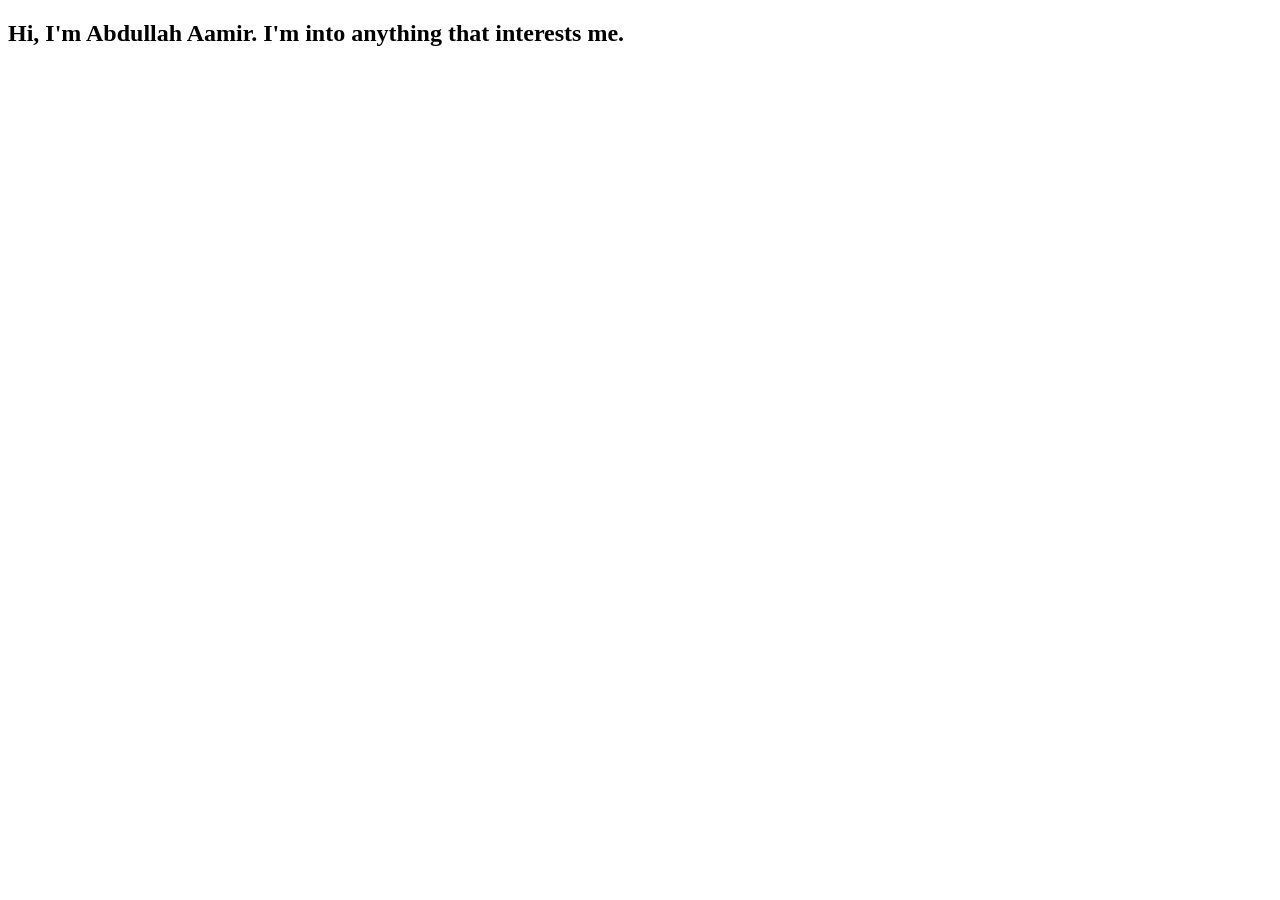
==== nextcustom.html @ ccc2486e "building a custom next page" ====
<!DOCTYPE html>
<html lang="en">
<head>
    <meta charset="UTF-8">
    <meta name="viewport" content="width=device-width, initial-scale=1.0">
    <title>the_platapus</title>
    <link rel="stylesheet" href="assets/css/next/next.css">
</head>
<body>
    <div class="main-caption">
        <h2>Hi, I'm Abdullah Aamir. I'm into anything that interests me.</h2>
    </div>
    <div class="sub-caption">
        <div class="quotes"></div>
    </div>
    <div class="about"></div>
</body>
</html>
---- assets/css/next/next.css ----
html {
    
}
body {

}
h1 {

}
h2 {

}
h3 {

}
main-caption {

}
sub-caption {

}
about {

}
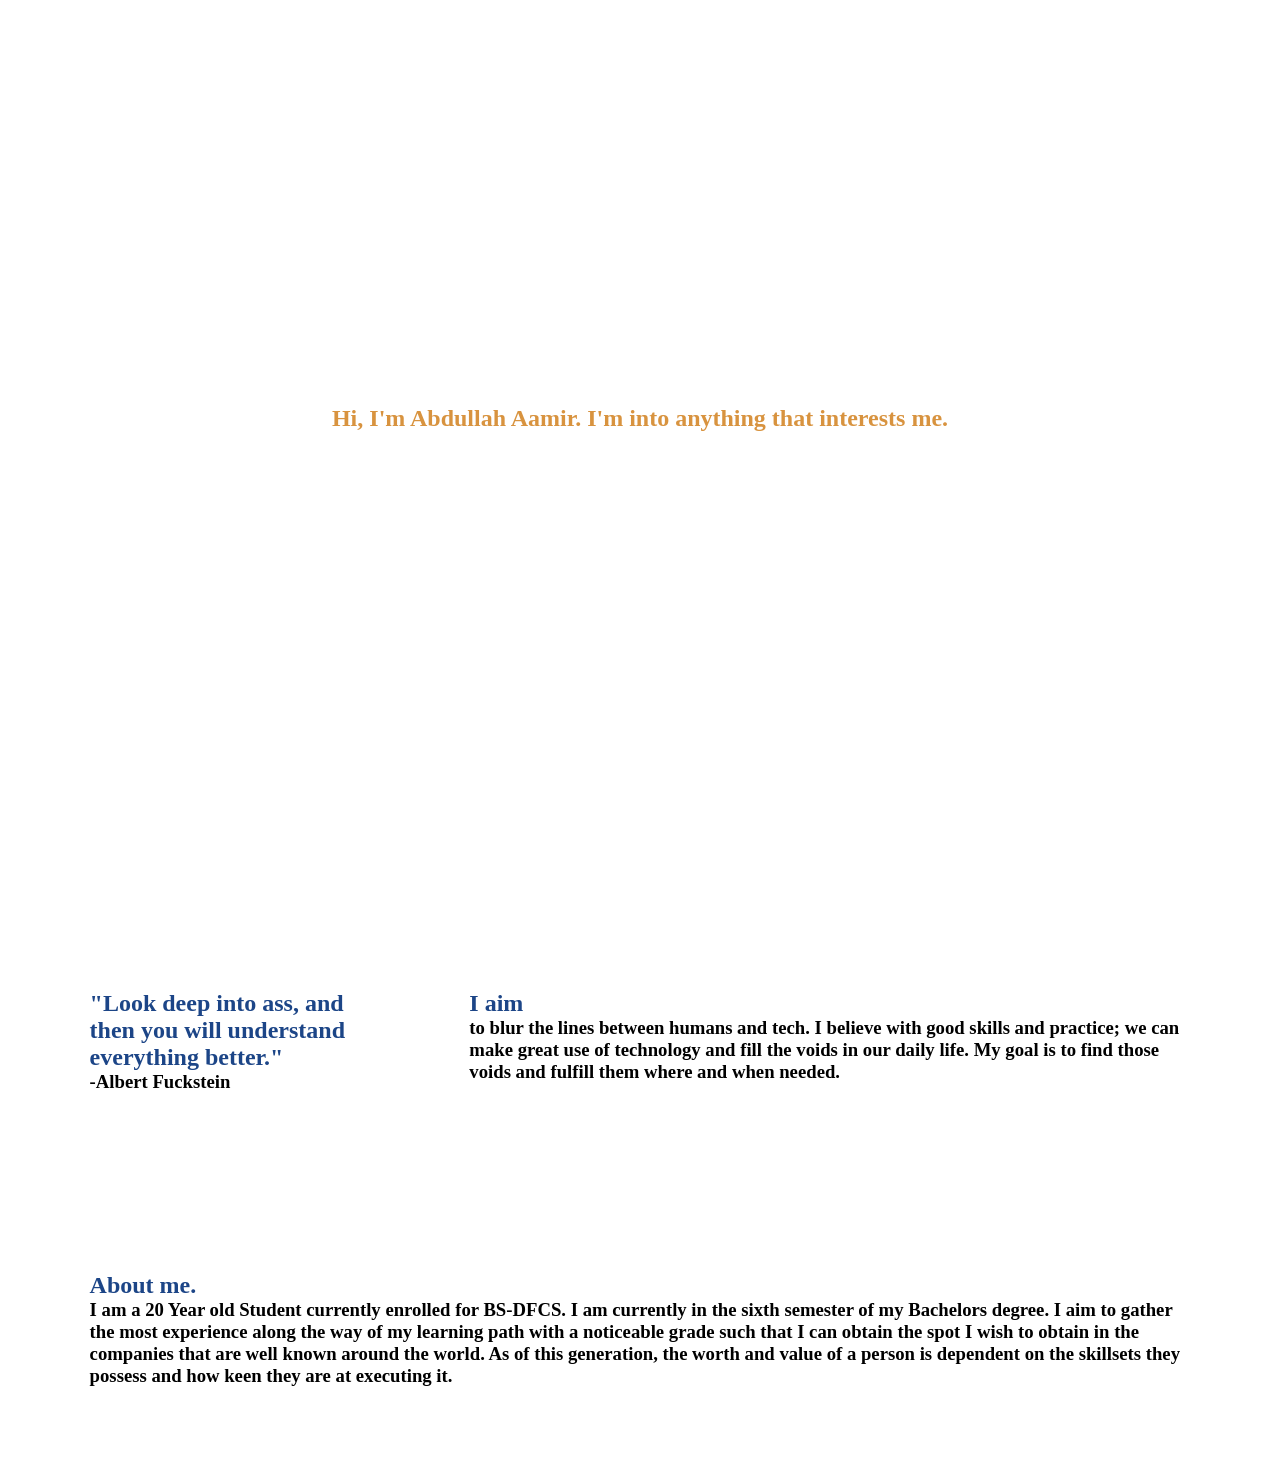
==== commit 02bfd740: "work in progress" ====
--- a/nextcustom.html
+++ b/nextcustom.html
@@ -1,18 +1,50 @@
 <!DOCTYPE html>
 <html lang="en">
-<head>
-    <meta charset="UTF-8">
-    <meta name="viewport" content="width=device-width, initial-scale=1.0">
+  <head>
+    <meta charset="UTF-8" />
+    <meta name="viewport" content="width=device-width, initial-scale=1.0" />
     <title>the_platapus</title>
-    <link rel="stylesheet" href="assets/css/next/next.css">
-</head>
-<body>
+    <link rel="stylesheet" href="assets/css/next/next.css" />
+  </head>
+
+  <body>
     <div class="main-caption">
-        <h2>Hi, I'm Abdullah Aamir. I'm into anything that interests me.</h2>
+      <h2 style="padding-top: 45vh; text-align: center; color: #d8933f;">
+        Hi, I'm Abdullah Aamir. I'm into anything that interests me.
+      </h2>
     </div>
+
     <div class="sub-caption">
-        <div class="quotes"></div>
+      <div class="quotes">
+        <h2>
+          "Look deep into ass, and then you will understand everything better."
+        </h2>
+        <h3>-Albert Fuckstein</h3>
+      </div>
+      <div class="aim">
+        <h2>I aim</h2>
+        <h3>
+          to blur the lines between humans and tech. I believe with good skills
+          and practice; we can make great use of technology and fill the voids
+          in our daily life. My goal is to find those voids and fulfill them
+          where and when needed.
+        </h3>
+      </div>
     </div>
-    <div class="about"></div>
-</body>
-</html>+
+    <div class="about">
+      <div class="paragraph">
+        <h2>About me.</h2>
+        <h3>
+          I am a 20 Year old Student currently enrolled for BS-DFCS. I am
+          currently in the sixth semester of my Bachelors degree. I aim to
+          gather the most experience along the way of my learning path with a
+          noticeable grade such that I can obtain the spot I wish to obtain in
+          the companies that are well known around the world. As of this
+          generation, the worth and value of a person is dependent on the
+          skillsets they possess and how keen they are at executing it.
+        </h3>
+      </div>
+    </div>
+  </body>
+</html>
--- a/assets/css/next/next.css
+++ b/assets/css/next/next.css
@@ -1,24 +1,47 @@
 html {
-    
+    overflow-wrap: break-word;
 }
 body {
-
+    margin: 0;
+    text-align: left;
+    width: 100%;
 }
 h1 {
 
 }
 h2 {
-
+    margin: 0;
+    vertical-align: middle;
+    color: #1c4587;
 }
 h3 {
+    margin: 0;
+}
+.main-caption {
+    background-image: url(../../images/plsloadgoddamnit.jpg);
+    background-size: cover;
+    background-position: center;
+    background-clip: border-box;
+    height: 100vh;
+    width: 100%;
+}
+.sub-caption {
+    display: flex;
+    gap: 10vh;
+    padding: 7%;
+    flex-direction: row;
+    background-color: white;
+}
+.about {
+    padding: 7%;
+    background-image: url(../../images/plsloadgoddamnit.jpg);
+    background-size: cover;
+    background-position: end;
+    background-clip: border-box;
+}
 
-}
-main-caption {
-
-}
-sub-caption {
-
-}
-about {
-
+@media (max-width: 480px) {
+    .sub-caption {
+        flex-direction: column;
+    }
 }
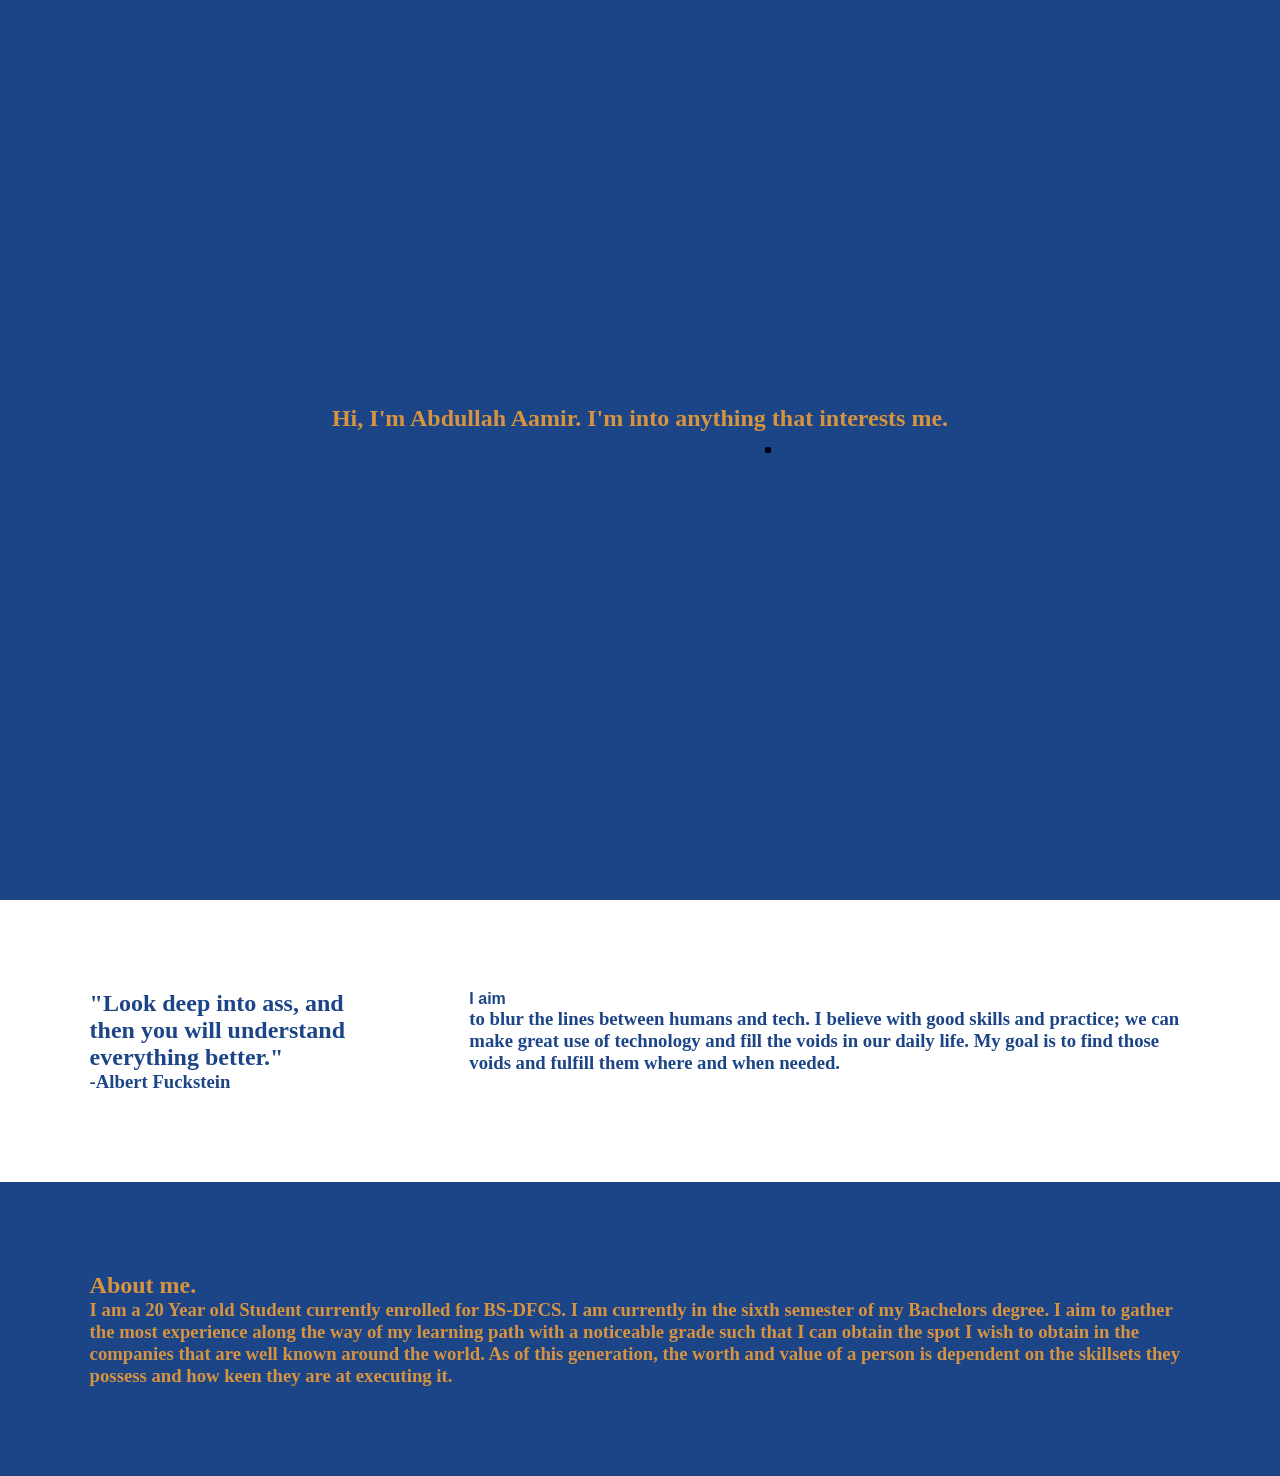
==== commit 35b752a4: "work in progress" ====
--- a/nextcustom.html
+++ b/nextcustom.html
@@ -5,13 +5,27 @@
     <meta name="viewport" content="width=device-width, initial-scale=1.0" />
     <title>the_platapus</title>
     <link rel="stylesheet" href="assets/css/next/next.css" />
+    <link rel="stylesheet" href="assets/css/fireflies.css" />
+    <link rel="preconnect" href="https://fonts.googleapis.com" />
+    <link rel="preconnect" href="https://fonts.gstatic.com" crossorigin />
+    <link
+      href="https://fonts.googleapis.com/css2?family=Lexend:wght@100..900&family=Montserrat:ital,wght@0,100..900;1,100..900&display=swap"
+      rel="stylesheet"
+    />
   </head>
 
   <body>
     <div class="main-caption">
-      <h2 style="padding-top: 45vh; text-align: center; color: #d8933f;">
+      <h2 style="padding-top: 45vh; text-align: center; color: #d8933f">
         Hi, I'm Abdullah Aamir. I'm into anything that interests me.
       </h2>
+      <div class="firefly"></div>
+      <div class="firefly"></div>
+      <div class="firefly"></div>
+      <div class="firefly"></div>
+      <div class="firefly"></div>
+      <div class="firefly"></div>
+      <div class="firefly"></div>
     </div>
 
     <div class="sub-caption">
@@ -22,7 +36,7 @@
         <h3>-Albert Fuckstein</h3>
       </div>
       <div class="aim">
-        <h2>I aim</h2>
+        <h2 style="font-family: sans-serif; font-size: 16px">I aim</h2>
         <h3>
           to blur the lines between humans and tech. I believe with good skills
           and practice; we can make great use of technology and fill the voids
@@ -34,8 +48,8 @@
 
     <div class="about">
       <div class="paragraph">
-        <h2>About me.</h2>
-        <h3>
+        <h2 style="color: #d8933f">About me.</h2>
+        <h3 style="color: #d8933f">
           I am a 20 Year old Student currently enrolled for BS-DFCS. I am
           currently in the sixth semester of my Bachelors degree. I aim to
           gather the most experience along the way of my learning path with a
--- a/assets/css/next/next.css
+++ b/assets/css/next/next.css
@@ -5,6 +5,7 @@
     margin: 0;
     text-align: left;
     width: 100%;
+    background-color: #1c4587;
 }
 h1 {
 
@@ -16,12 +17,15 @@
 }
 h3 {
     margin: 0;
+    color: #1c4587;
 }
 .main-caption {
     background-image: url(../../images/plsloadgoddamnit.jpg);
     background-size: cover;
     background-position: center;
     background-clip: border-box;
+    background-repeat: no-repeat;
+    background-attachment: center;
     height: 100vh;
     width: 100%;
 }
--- a/assets/css/fireflies.css
+++ b/assets/css/fireflies.css
@@ -0,0 +1,1320 @@
+html, body {
+    height: 100%;
+  }
+  .firefly {
+    position: fixed;
+    left: 50%;
+    top: 50%;
+    width: 0.4vw;
+    height: 0.4vw;
+    margin: -0.2vw 0 0 9.8vw;
+    animation: ease 200s alternate infinite;
+    pointer-events: none;
+  }
+  .firefly::before, .firefly::after {
+    content: "";
+    position: absolute;
+    width: 100%;
+    height: 100%;
+    border-radius: 50%;
+    transform-origin: -10vw;
+  }
+  .firefly::before {
+    background: black;
+    opacity: 0.4;
+    animation: drift ease alternate infinite;
+  }
+  .firefly::after {
+    background: white;
+    opacity: 0;
+    box-shadow: 0 0 0vw 0vw #ec933f;
+    animation: drift ease alternate infinite, flash ease infinite;
+  }
+  
+  .firefly:nth-child(1) {
+    animation-name: move1;
+  }
+  .firefly:nth-child(1)::before {
+    animation-duration: 13s;
+  }
+  .firefly:nth-child(1)::after {
+    animation-duration: 13s, 7923ms;
+    animation-delay: 0ms, 2006ms;
+  }
+  
+  @keyframes move1 {
+    0% {
+      transform: translateX(29vw) translateY(23vh) scale(0.88);
+    }
+    4.7619047619% {
+      transform: translateX(-25vw) translateY(-21vh) scale(0.86);
+    }
+    9.5238095238% {
+      transform: translateX(-27vw) translateY(-12vh) scale(0.94);
+    }
+    14.2857142857% {
+      transform: translateX(21vw) translateY(13vh) scale(0.51);
+    }
+    19.0476190476% {
+      transform: translateX(41vw) translateY(-36vh) scale(0.3);
+    }
+    23.8095238095% {
+      transform: translateX(0vw) translateY(26vh) scale(0.92);
+    }
+    28.5714285714% {
+      transform: translateX(44vw) translateY(-33vh) scale(0.53);
+    }
+    33.3333333333% {
+      transform: translateX(-23vw) translateY(39vh) scale(0.56);
+    }
+    38.0952380952% {
+      transform: translateX(-18vw) translateY(-7vh) scale(0.4);
+    }
+    42.8571428571% {
+      transform: translateX(-22vw) translateY(-3vh) scale(0.76);
+    }
+    47.619047619% {
+      transform: translateX(21vw) translateY(-38vh) scale(0.27);
+    }
+    52.380952381% {
+      transform: translateX(42vw) translateY(-22vh) scale(0.9);
+    }
+    57.1428571429% {
+      transform: translateX(31vw) translateY(-18vh) scale(0.33);
+    }
+    61.9047619048% {
+      transform: translateX(38vw) translateY(22vh) scale(0.61);
+    }
+    66.6666666667% {
+      transform: translateX(11vw) translateY(-17vh) scale(0.76);
+    }
+    71.4285714286% {
+      transform: translateX(-40vw) translateY(-9vh) scale(0.42);
+    }
+    76.1904761905% {
+      transform: translateX(-21vw) translateY(38vh) scale(0.49);
+    }
+    80.9523809524% {
+      transform: translateX(1vw) translateY(4vh) scale(0.53);
+    }
+    85.7142857143% {
+      transform: translateX(-20vw) translateY(13vh) scale(0.4);
+    }
+    90.4761904762% {
+      transform: translateX(-5vw) translateY(21vh) scale(0.45);
+    }
+    95.2380952381% {
+      transform: translateX(-30vw) translateY(-18vh) scale(0.99);
+    }
+    100% {
+      transform: translateX(-15vw) translateY(-11vh) scale(0.81);
+    }
+  }
+  .firefly:nth-child(2) {
+    animation-name: move2;
+  }
+  .firefly:nth-child(2)::before {
+    animation-duration: 11s;
+  }
+  .firefly:nth-child(2)::after {
+    animation-duration: 11s, 8684ms;
+    animation-delay: 0ms, 5152ms;
+  }
+  
+  @keyframes move2 {
+    0% {
+      transform: translateX(-9vw) translateY(43vh) scale(0.55);
+    }
+    4% {
+      transform: translateX(30vw) translateY(24vh) scale(0.61);
+    }
+    8% {
+      transform: translateX(-13vw) translateY(5vh) scale(0.39);
+    }
+    12% {
+      transform: translateX(24vw) translateY(27vh) scale(0.46);
+    }
+    16% {
+      transform: translateX(-25vw) translateY(28vh) scale(0.27);
+    }
+    20% {
+      transform: translateX(6vw) translateY(-17vh) scale(0.32);
+    }
+    24% {
+      transform: translateX(-38vw) translateY(46vh) scale(0.93);
+    }
+    28% {
+      transform: translateX(34vw) translateY(39vh) scale(0.95);
+    }
+    32% {
+      transform: translateX(-5vw) translateY(19vh) scale(0.87);
+    }
+    36% {
+      transform: translateX(35vw) translateY(25vh) scale(0.73);
+    }
+    40% {
+      transform: translateX(-32vw) translateY(49vh) scale(0.65);
+    }
+    44% {
+      transform: translateX(15vw) translateY(-45vh) scale(0.57);
+    }
+    48% {
+      transform: translateX(-37vw) translateY(11vh) scale(0.36);
+    }
+    52% {
+      transform: translateX(-46vw) translateY(-1vh) scale(0.55);
+    }
+    56% {
+      transform: translateX(-33vw) translateY(-5vh) scale(0.73);
+    }
+    60% {
+      transform: translateX(5vw) translateY(5vh) scale(0.3);
+    }
+    64% {
+      transform: translateX(-44vw) translateY(37vh) scale(0.85);
+    }
+    68% {
+      transform: translateX(-13vw) translateY(-35vh) scale(0.28);
+    }
+    72% {
+      transform: translateX(32vw) translateY(-5vh) scale(0.73);
+    }
+    76% {
+      transform: translateX(-25vw) translateY(3vh) scale(0.55);
+    }
+    80% {
+      transform: translateX(18vw) translateY(-39vh) scale(0.79);
+    }
+    84% {
+      transform: translateX(4vw) translateY(0vh) scale(0.3);
+    }
+    88% {
+      transform: translateX(-44vw) translateY(-49vh) scale(0.79);
+    }
+    92% {
+      transform: translateX(-4vw) translateY(-18vh) scale(0.63);
+    }
+    96% {
+      transform: translateX(24vw) translateY(-40vh) scale(0.59);
+    }
+    100% {
+      transform: translateX(-45vw) translateY(-10vh) scale(0.35);
+    }
+  }
+  .firefly:nth-child(3) {
+    animation-name: move3;
+  }
+  .firefly:nth-child(3)::before {
+    animation-duration: 18s;
+  }
+  .firefly:nth-child(3)::after {
+    animation-duration: 18s, 8838ms;
+    animation-delay: 0ms, 7201ms;
+  }
+  
+  @keyframes move3 {
+    0% {
+      transform: translateX(49vw) translateY(-8vh) scale(0.46);
+    }
+    4.5454545455% {
+      transform: translateX(-2vw) translateY(-23vh) scale(0.85);
+    }
+    9.0909090909% {
+      transform: translateX(-40vw) translateY(-40vh) scale(0.88);
+    }
+    13.6363636364% {
+      transform: translateX(-25vw) translateY(-11vh) scale(0.35);
+    }
+    18.1818181818% {
+      transform: translateX(-8vw) translateY(-21vh) scale(0.29);
+    }
+    22.7272727273% {
+      transform: translateX(-45vw) translateY(-43vh) scale(0.85);
+    }
+    27.2727272727% {
+      transform: translateX(-32vw) translateY(-6vh) scale(0.32);
+    }
+    31.8181818182% {
+      transform: translateX(27vw) translateY(-33vh) scale(0.78);
+    }
+    36.3636363636% {
+      transform: translateX(45vw) translateY(21vh) scale(0.37);
+    }
+    40.9090909091% {
+      transform: translateX(-26vw) translateY(34vh) scale(0.72);
+    }
+    45.4545454545% {
+      transform: translateX(50vw) translateY(6vh) scale(0.88);
+    }
+    50% {
+      transform: translateX(-46vw) translateY(-33vh) scale(0.8);
+    }
+    54.5454545455% {
+      transform: translateX(21vw) translateY(4vh) scale(0.83);
+    }
+    59.0909090909% {
+      transform: translateX(13vw) translateY(23vh) scale(0.43);
+    }
+    63.6363636364% {
+      transform: translateX(44vw) translateY(-44vh) scale(0.78);
+    }
+    68.1818181818% {
+      transform: translateX(22vw) translateY(-29vh) scale(0.44);
+    }
+    72.7272727273% {
+      transform: translateX(25vw) translateY(6vh) scale(0.51);
+    }
+    77.2727272727% {
+      transform: translateX(7vw) translateY(43vh) scale(0.86);
+    }
+    81.8181818182% {
+      transform: translateX(-35vw) translateY(-35vh) scale(0.69);
+    }
+    86.3636363636% {
+      transform: translateX(5vw) translateY(27vh) scale(0.69);
+    }
+    90.9090909091% {
+      transform: translateX(12vw) translateY(31vh) scale(0.98);
+    }
+    95.4545454545% {
+      transform: translateX(-25vw) translateY(-32vh) scale(0.27);
+    }
+    100% {
+      transform: translateX(35vw) translateY(26vh) scale(0.94);
+    }
+  }
+  .firefly:nth-child(4) {
+    animation-name: move4;
+  }
+  .firefly:nth-child(4)::before {
+    animation-duration: 14s;
+  }
+  .firefly:nth-child(4)::after {
+    animation-duration: 14s, 10654ms;
+    animation-delay: 0ms, 8451ms;
+  }
+  
+  @keyframes move4 {
+    0% {
+      transform: translateX(-14vw) translateY(-32vh) scale(0.64);
+    }
+    4% {
+      transform: translateX(8vw) translateY(-6vh) scale(0.82);
+    }
+    8% {
+      transform: translateX(2vw) translateY(-5vh) scale(0.81);
+    }
+    12% {
+      transform: translateX(-36vw) translateY(15vh) scale(0.68);
+    }
+    16% {
+      transform: translateX(-37vw) translateY(-18vh) scale(0.55);
+    }
+    20% {
+      transform: translateX(7vw) translateY(-46vh) scale(0.64);
+    }
+    24% {
+      transform: translateX(13vw) translateY(-35vh) scale(0.98);
+    }
+    28% {
+      transform: translateX(-39vw) translateY(37vh) scale(0.46);
+    }
+    32% {
+      transform: translateX(-14vw) translateY(44vh) scale(0.36);
+    }
+    36% {
+      transform: translateX(5vw) translateY(0vh) scale(0.5);
+    }
+    40% {
+      transform: translateX(-1vw) translateY(-32vh) scale(0.7);
+    }
+    44% {
+      transform: translateX(18vw) translateY(-49vh) scale(0.75);
+    }
+    48% {
+      transform: translateX(4vw) translateY(-6vh) scale(0.56);
+    }
+    52% {
+      transform: translateX(-11vw) translateY(23vh) scale(0.55);
+    }
+    56% {
+      transform: translateX(-18vw) translateY(-41vh) scale(0.39);
+    }
+    60% {
+      transform: translateX(27vw) translateY(19vh) scale(0.59);
+    }
+    64% {
+      transform: translateX(-42vw) translateY(34vh) scale(0.6);
+    }
+    68% {
+      transform: translateX(31vw) translateY(-32vh) scale(0.59);
+    }
+    72% {
+      transform: translateX(29vw) translateY(-36vh) scale(0.91);
+    }
+    76% {
+      transform: translateX(2vw) translateY(21vh) scale(0.81);
+    }
+    80% {
+      transform: translateX(7vw) translateY(-1vh) scale(1);
+    }
+    84% {
+      transform: translateX(-44vw) translateY(43vh) scale(0.77);
+    }
+    88% {
+      transform: translateX(18vw) translateY(-2vh) scale(0.63);
+    }
+    92% {
+      transform: translateX(-26vw) translateY(30vh) scale(0.7);
+    }
+    96% {
+      transform: translateX(-22vw) translateY(-48vh) scale(0.95);
+    }
+    100% {
+      transform: translateX(-9vw) translateY(25vh) scale(0.34);
+    }
+  }
+  .firefly:nth-child(5) {
+    animation-name: move5;
+  }
+  .firefly:nth-child(5)::before {
+    animation-duration: 15s;
+  }
+  .firefly:nth-child(5)::after {
+    animation-duration: 15s, 9778ms;
+    animation-delay: 0ms, 4779ms;
+  }
+  
+  @keyframes move5 {
+    0% {
+      transform: translateX(44vw) translateY(35vh) scale(0.65);
+    }
+    4.1666666667% {
+      transform: translateX(26vw) translateY(29vh) scale(0.75);
+    }
+    8.3333333333% {
+      transform: translateX(-41vw) translateY(-47vh) scale(0.41);
+    }
+    12.5% {
+      transform: translateX(-28vw) translateY(-20vh) scale(0.45);
+    }
+    16.6666666667% {
+      transform: translateX(-33vw) translateY(-45vh) scale(0.37);
+    }
+    20.8333333333% {
+      transform: translateX(16vw) translateY(-17vh) scale(0.53);
+    }
+    25% {
+      transform: translateX(20vw) translateY(-16vh) scale(0.5);
+    }
+    29.1666666667% {
+      transform: translateX(-8vw) translateY(-46vh) scale(0.57);
+    }
+    33.3333333333% {
+      transform: translateX(17vw) translateY(36vh) scale(0.51);
+    }
+    37.5% {
+      transform: translateX(27vw) translateY(-33vh) scale(0.81);
+    }
+    41.6666666667% {
+      transform: translateX(-18vw) translateY(46vh) scale(0.54);
+    }
+    45.8333333333% {
+      transform: translateX(-3vw) translateY(38vh) scale(0.67);
+    }
+    50% {
+      transform: translateX(-38vw) translateY(41vh) scale(0.84);
+    }
+    54.1666666667% {
+      transform: translateX(33vw) translateY(23vh) scale(0.81);
+    }
+    58.3333333333% {
+      transform: translateX(-35vw) translateY(-34vh) scale(0.8);
+    }
+    62.5% {
+      transform: translateX(45vw) translateY(34vh) scale(0.79);
+    }
+    66.6666666667% {
+      transform: translateX(47vw) translateY(-48vh) scale(0.37);
+    }
+    70.8333333333% {
+      transform: translateX(-9vw) translateY(-30vh) scale(0.4);
+    }
+    75% {
+      transform: translateX(-11vw) translateY(-48vh) scale(0.35);
+    }
+    79.1666666667% {
+      transform: translateX(-33vw) translateY(49vh) scale(0.96);
+    }
+    83.3333333333% {
+      transform: translateX(-12vw) translateY(36vh) scale(0.44);
+    }
+    87.5% {
+      transform: translateX(-21vw) translateY(39vh) scale(0.62);
+    }
+    91.6666666667% {
+      transform: translateX(-35vw) translateY(-27vh) scale(0.48);
+    }
+    95.8333333333% {
+      transform: translateX(-17vw) translateY(10vh) scale(0.89);
+    }
+    100% {
+      transform: translateX(-22vw) translateY(11vh) scale(0.69);
+    }
+  }
+  .firefly:nth-child(6) {
+    animation-name: move6;
+  }
+  .firefly:nth-child(6)::before {
+    animation-duration: 9s;
+  }
+  .firefly:nth-child(6)::after {
+    animation-duration: 9s, 6078ms;
+    animation-delay: 0ms, 509ms;
+  }
+  
+  @keyframes move6 {
+    0% {
+      transform: translateX(-5vw) translateY(-42vh) scale(0.52);
+    }
+    3.8461538462% {
+      transform: translateX(-23vw) translateY(22vh) scale(0.69);
+    }
+    7.6923076923% {
+      transform: translateX(7vw) translateY(-34vh) scale(0.62);
+    }
+    11.5384615385% {
+      transform: translateX(13vw) translateY(45vh) scale(0.86);
+    }
+    15.3846153846% {
+      transform: translateX(2vw) translateY(-43vh) scale(0.66);
+    }
+    19.2307692308% {
+      transform: translateX(20vw) translateY(-31vh) scale(0.61);
+    }
+    23.0769230769% {
+      transform: translateX(6vw) translateY(43vh) scale(1);
+    }
+    26.9230769231% {
+      transform: translateX(18vw) translateY(-41vh) scale(0.6);
+    }
+    30.7692307692% {
+      transform: translateX(-13vw) translateY(33vh) scale(0.47);
+    }
+    34.6153846154% {
+      transform: translateX(40vw) translateY(31vh) scale(0.47);
+    }
+    38.4615384615% {
+      transform: translateX(-15vw) translateY(-23vh) scale(0.86);
+    }
+    42.3076923077% {
+      transform: translateX(-19vw) translateY(-13vh) scale(0.96);
+    }
+    46.1538461538% {
+      transform: translateX(-1vw) translateY(-12vh) scale(0.46);
+    }
+    50% {
+      transform: translateX(28vw) translateY(-12vh) scale(0.73);
+    }
+    53.8461538462% {
+      transform: translateX(-24vw) translateY(35vh) scale(0.68);
+    }
+    57.6923076923% {
+      transform: translateX(0vw) translateY(-9vh) scale(0.54);
+    }
+    61.5384615385% {
+      transform: translateX(-35vw) translateY(7vh) scale(0.65);
+    }
+    65.3846153846% {
+      transform: translateX(-27vw) translateY(-17vh) scale(0.33);
+    }
+    69.2307692308% {
+      transform: translateX(31vw) translateY(39vh) scale(0.52);
+    }
+    73.0769230769% {
+      transform: translateX(-47vw) translateY(4vh) scale(0.82);
+    }
+    76.9230769231% {
+      transform: translateX(-13vw) translateY(49vh) scale(0.61);
+    }
+    80.7692307692% {
+      transform: translateX(-31vw) translateY(-44vh) scale(0.32);
+    }
+    84.6153846154% {
+      transform: translateX(20vw) translateY(-39vh) scale(0.58);
+    }
+    88.4615384615% {
+      transform: translateX(-12vw) translateY(-9vh) scale(0.57);
+    }
+    92.3076923077% {
+      transform: translateX(-31vw) translateY(0vh) scale(0.94);
+    }
+    96.1538461538% {
+      transform: translateX(9vw) translateY(36vh) scale(0.92);
+    }
+    100% {
+      transform: translateX(-32vw) translateY(43vh) scale(0.89);
+    }
+  }
+  .firefly:nth-child(7) {
+    animation-name: move7;
+  }
+  .firefly:nth-child(7)::before {
+    animation-duration: 16s;
+  }
+  .firefly:nth-child(7)::after {
+    animation-duration: 16s, 8310ms;
+    animation-delay: 0ms, 8325ms;
+  }
+  
+  @keyframes move7 {
+    0% {
+      transform: translateX(27vw) translateY(-17vh) scale(0.69);
+    }
+    4.5454545455% {
+      transform: translateX(37vw) translateY(47vh) scale(0.39);
+    }
+    9.0909090909% {
+      transform: translateX(30vw) translateY(39vh) scale(0.88);
+    }
+    13.6363636364% {
+      transform: translateX(-45vw) translateY(17vh) scale(0.78);
+    }
+    18.1818181818% {
+      transform: translateX(-1vw) translateY(-45vh) scale(0.54);
+    }
+    22.7272727273% {
+      transform: translateX(1vw) translateY(-33vh) scale(0.44);
+    }
+    27.2727272727% {
+      transform: translateX(-39vw) translateY(19vh) scale(0.26);
+    }
+    31.8181818182% {
+      transform: translateX(-10vw) translateY(25vh) scale(0.75);
+    }
+    36.3636363636% {
+      transform: translateX(-13vw) translateY(-4vh) scale(0.92);
+    }
+    40.9090909091% {
+      transform: translateX(-39vw) translateY(-31vh) scale(0.98);
+    }
+    45.4545454545% {
+      transform: translateX(-10vw) translateY(-17vh) scale(0.33);
+    }
+    50% {
+      transform: translateX(-41vw) translateY(4vh) scale(0.58);
+    }
+    54.5454545455% {
+      transform: translateX(15vw) translateY(-36vh) scale(0.65);
+    }
+    59.0909090909% {
+      transform: translateX(-14vw) translateY(2vh) scale(0.73);
+    }
+    63.6363636364% {
+      transform: translateX(35vw) translateY(-49vh) scale(0.9);
+    }
+    68.1818181818% {
+      transform: translateX(-4vw) translateY(-40vh) scale(1);
+    }
+    72.7272727273% {
+      transform: translateX(18vw) translateY(-11vh) scale(0.84);
+    }
+    77.2727272727% {
+      transform: translateX(16vw) translateY(32vh) scale(0.69);
+    }
+    81.8181818182% {
+      transform: translateX(-16vw) translateY(-41vh) scale(0.54);
+    }
+    86.3636363636% {
+      transform: translateX(-29vw) translateY(-23vh) scale(0.34);
+    }
+    90.9090909091% {
+      transform: translateX(-18vw) translateY(37vh) scale(0.86);
+    }
+    95.4545454545% {
+      transform: translateX(-35vw) translateY(21vh) scale(0.43);
+    }
+    100% {
+      transform: translateX(43vw) translateY(-37vh) scale(0.4);
+    }
+  }
+  .firefly:nth-child(8) {
+    animation-name: move8;
+  }
+  .firefly:nth-child(8)::before {
+    animation-duration: 11s;
+  }
+  .firefly:nth-child(8)::after {
+    animation-duration: 11s, 10590ms;
+    animation-delay: 0ms, 5643ms;
+  }
+  
+  @keyframes move8 {
+    0% {
+      transform: translateX(-16vw) translateY(-47vh) scale(0.83);
+    }
+    5.5555555556% {
+      transform: translateX(-32vw) translateY(-49vh) scale(0.26);
+    }
+    11.1111111111% {
+      transform: translateX(17vw) translateY(49vh) scale(0.59);
+    }
+    16.6666666667% {
+      transform: translateX(32vw) translateY(30vh) scale(0.74);
+    }
+    22.2222222222% {
+      transform: translateX(28vw) translateY(25vh) scale(0.93);
+    }
+    27.7777777778% {
+      transform: translateX(-28vw) translateY(-2vh) scale(0.57);
+    }
+    33.3333333333% {
+      transform: translateX(11vw) translateY(-47vh) scale(0.92);
+    }
+    38.8888888889% {
+      transform: translateX(32vw) translateY(15vh) scale(0.75);
+    }
+    44.4444444444% {
+      transform: translateX(33vw) translateY(22vh) scale(0.75);
+    }
+    50% {
+      transform: translateX(41vw) translateY(30vh) scale(0.72);
+    }
+    55.5555555556% {
+      transform: translateX(-44vw) translateY(-2vh) scale(0.55);
+    }
+    61.1111111111% {
+      transform: translateX(41vw) translateY(-43vh) scale(0.77);
+    }
+    66.6666666667% {
+      transform: translateX(17vw) translateY(-23vh) scale(0.65);
+    }
+    72.2222222222% {
+      transform: translateX(22vw) translateY(46vh) scale(0.9);
+    }
+    77.7777777778% {
+      transform: translateX(22vw) translateY(-44vh) scale(0.75);
+    }
+    83.3333333333% {
+      transform: translateX(-19vw) translateY(16vh) scale(0.71);
+    }
+    88.8888888889% {
+      transform: translateX(29vw) translateY(23vh) scale(0.66);
+    }
+    94.4444444444% {
+      transform: translateX(-38vw) translateY(32vh) scale(0.41);
+    }
+    100% {
+      transform: translateX(3vw) translateY(-34vh) scale(0.85);
+    }
+  }
+  .firefly:nth-child(9) {
+    animation-name: move9;
+  }
+  .firefly:nth-child(9)::before {
+    animation-duration: 11s;
+  }
+  .firefly:nth-child(9)::after {
+    animation-duration: 11s, 8403ms;
+    animation-delay: 0ms, 5018ms;
+  }
+  
+  @keyframes move9 {
+    0% {
+      transform: translateX(17vw) translateY(28vh) scale(0.88);
+    }
+    4% {
+      transform: translateX(31vw) translateY(-11vh) scale(0.81);
+    }
+    8% {
+      transform: translateX(35vw) translateY(17vh) scale(0.99);
+    }
+    12% {
+      transform: translateX(24vw) translateY(-8vh) scale(0.78);
+    }
+    16% {
+      transform: translateX(-2vw) translateY(32vh) scale(0.7);
+    }
+    20% {
+      transform: translateX(-26vw) translateY(-22vh) scale(0.73);
+    }
+    24% {
+      transform: translateX(43vw) translateY(5vh) scale(0.27);
+    }
+    28% {
+      transform: translateX(5vw) translateY(30vh) scale(0.56);
+    }
+    32% {
+      transform: translateX(-38vw) translateY(9vh) scale(0.77);
+    }
+    36% {
+      transform: translateX(14vw) translateY(-42vh) scale(0.34);
+    }
+    40% {
+      transform: translateX(-2vw) translateY(40vh) scale(0.85);
+    }
+    44% {
+      transform: translateX(45vw) translateY(30vh) scale(0.44);
+    }
+    48% {
+      transform: translateX(-11vw) translateY(9vh) scale(0.88);
+    }
+    52% {
+      transform: translateX(41vw) translateY(49vh) scale(1);
+    }
+    56% {
+      transform: translateX(-40vw) translateY(3vh) scale(0.27);
+    }
+    60% {
+      transform: translateX(7vw) translateY(-41vh) scale(0.86);
+    }
+    64% {
+      transform: translateX(35vw) translateY(11vh) scale(0.59);
+    }
+    68% {
+      transform: translateX(33vw) translateY(9vh) scale(0.29);
+    }
+    72% {
+      transform: translateX(-15vw) translateY(0vh) scale(0.45);
+    }
+    76% {
+      transform: translateX(-41vw) translateY(8vh) scale(0.62);
+    }
+    80% {
+      transform: translateX(8vw) translateY(41vh) scale(0.39);
+    }
+    84% {
+      transform: translateX(-49vw) translateY(-36vh) scale(0.58);
+    }
+    88% {
+      transform: translateX(-1vw) translateY(-12vh) scale(0.61);
+    }
+    92% {
+      transform: translateX(26vw) translateY(3vh) scale(0.51);
+    }
+    96% {
+      transform: translateX(-26vw) translateY(27vh) scale(0.43);
+    }
+    100% {
+      transform: translateX(-11vw) translateY(27vh) scale(0.85);
+    }
+  }
+  .firefly:nth-child(10) {
+    animation-name: move10;
+  }
+  .firefly:nth-child(10)::before {
+    animation-duration: 18s;
+  }
+  .firefly:nth-child(10)::after {
+    animation-duration: 18s, 8515ms;
+    animation-delay: 0ms, 2058ms;
+  }
+  
+  @keyframes move10 {
+    0% {
+      transform: translateX(24vw) translateY(-44vh) scale(0.95);
+    }
+    5.5555555556% {
+      transform: translateX(21vw) translateY(47vh) scale(0.6);
+    }
+    11.1111111111% {
+      transform: translateX(3vw) translateY(26vh) scale(0.96);
+    }
+    16.6666666667% {
+      transform: translateX(37vw) translateY(23vh) scale(0.61);
+    }
+    22.2222222222% {
+      transform: translateX(-8vw) translateY(-13vh) scale(0.64);
+    }
+    27.7777777778% {
+      transform: translateX(50vw) translateY(-5vh) scale(1);
+    }
+    33.3333333333% {
+      transform: translateX(10vw) translateY(18vh) scale(0.28);
+    }
+    38.8888888889% {
+      transform: translateX(5vw) translateY(-33vh) scale(0.59);
+    }
+    44.4444444444% {
+      transform: translateX(-19vw) translateY(18vh) scale(0.48);
+    }
+    50% {
+      transform: translateX(11vw) translateY(-46vh) scale(0.72);
+    }
+    55.5555555556% {
+      transform: translateX(36vw) translateY(47vh) scale(0.96);
+    }
+    61.1111111111% {
+      transform: translateX(-43vw) translateY(-45vh) scale(0.71);
+    }
+    66.6666666667% {
+      transform: translateX(17vw) translateY(16vh) scale(0.74);
+    }
+    72.2222222222% {
+      transform: translateX(50vw) translateY(31vh) scale(0.84);
+    }
+    77.7777777778% {
+      transform: translateX(-44vw) translateY(23vh) scale(0.86);
+    }
+    83.3333333333% {
+      transform: translateX(-36vw) translateY(-18vh) scale(0.44);
+    }
+    88.8888888889% {
+      transform: translateX(-23vw) translateY(41vh) scale(0.28);
+    }
+    94.4444444444% {
+      transform: translateX(10vw) translateY(31vh) scale(0.86);
+    }
+    100% {
+      transform: translateX(1vw) translateY(-45vh) scale(0.76);
+    }
+  }
+  .firefly:nth-child(11) {
+    animation-name: move11;
+  }
+  .firefly:nth-child(11)::before {
+    animation-duration: 11s;
+  }
+  .firefly:nth-child(11)::after {
+    animation-duration: 11s, 5670ms;
+    animation-delay: 0ms, 2157ms;
+  }
+  
+  @keyframes move11 {
+    0% {
+      transform: translateX(38vw) translateY(13vh) scale(0.81);
+    }
+    4.1666666667% {
+      transform: translateX(-39vw) translateY(-45vh) scale(0.77);
+    }
+    8.3333333333% {
+      transform: translateX(-8vw) translateY(36vh) scale(0.37);
+    }
+    12.5% {
+      transform: translateX(-39vw) translateY(-37vh) scale(0.9);
+    }
+    16.6666666667% {
+      transform: translateX(23vw) translateY(42vh) scale(0.69);
+    }
+    20.8333333333% {
+      transform: translateX(49vw) translateY(36vh) scale(0.42);
+    }
+    25% {
+      transform: translateX(47vw) translateY(-35vh) scale(0.94);
+    }
+    29.1666666667% {
+      transform: translateX(-1vw) translateY(13vh) scale(0.43);
+    }
+    33.3333333333% {
+      transform: translateX(44vw) translateY(28vh) scale(0.45);
+    }
+    37.5% {
+      transform: translateX(4vw) translateY(-40vh) scale(0.67);
+    }
+    41.6666666667% {
+      transform: translateX(-12vw) translateY(33vh) scale(0.33);
+    }
+    45.8333333333% {
+      transform: translateX(21vw) translateY(-47vh) scale(0.62);
+    }
+    50% {
+      transform: translateX(25vw) translateY(49vh) scale(0.62);
+    }
+    54.1666666667% {
+      transform: translateX(-15vw) translateY(-32vh) scale(0.34);
+    }
+    58.3333333333% {
+      transform: translateX(-30vw) translateY(-45vh) scale(0.51);
+    }
+    62.5% {
+      transform: translateX(-11vw) translateY(-27vh) scale(0.47);
+    }
+    66.6666666667% {
+      transform: translateX(23vw) translateY(45vh) scale(0.41);
+    }
+    70.8333333333% {
+      transform: translateX(16vw) translateY(-36vh) scale(0.38);
+    }
+    75% {
+      transform: translateX(20vw) translateY(40vh) scale(0.36);
+    }
+    79.1666666667% {
+      transform: translateX(-21vw) translateY(19vh) scale(0.7);
+    }
+    83.3333333333% {
+      transform: translateX(0vw) translateY(39vh) scale(0.37);
+    }
+    87.5% {
+      transform: translateX(-10vw) translateY(-26vh) scale(0.45);
+    }
+    91.6666666667% {
+      transform: translateX(-12vw) translateY(-35vh) scale(0.75);
+    }
+    95.8333333333% {
+      transform: translateX(-31vw) translateY(-28vh) scale(0.46);
+    }
+    100% {
+      transform: translateX(38vw) translateY(-29vh) scale(0.99);
+    }
+  }
+  .firefly:nth-child(12) {
+    animation-name: move12;
+  }
+  .firefly:nth-child(12)::before {
+    animation-duration: 14s;
+  }
+  .firefly:nth-child(12)::after {
+    animation-duration: 14s, 5017ms;
+    animation-delay: 0ms, 4496ms;
+  }
+  
+  @keyframes move12 {
+    0% {
+      transform: translateX(30vw) translateY(40vh) scale(0.34);
+    }
+    4.7619047619% {
+      transform: translateX(-30vw) translateY(-47vh) scale(0.26);
+    }
+    9.5238095238% {
+      transform: translateX(-26vw) translateY(-36vh) scale(0.37);
+    }
+    14.2857142857% {
+      transform: translateX(31vw) translateY(49vh) scale(0.88);
+    }
+    19.0476190476% {
+      transform: translateX(-13vw) translateY(-32vh) scale(0.49);
+    }
+    23.8095238095% {
+      transform: translateX(42vw) translateY(34vh) scale(0.73);
+    }
+    28.5714285714% {
+      transform: translateX(6vw) translateY(-24vh) scale(0.9);
+    }
+    33.3333333333% {
+      transform: translateX(-28vw) translateY(-33vh) scale(0.49);
+    }
+    38.0952380952% {
+      transform: translateX(17vw) translateY(-22vh) scale(0.59);
+    }
+    42.8571428571% {
+      transform: translateX(20vw) translateY(-28vh) scale(0.53);
+    }
+    47.619047619% {
+      transform: translateX(-36vw) translateY(20vh) scale(0.35);
+    }
+    52.380952381% {
+      transform: translateX(34vw) translateY(-6vh) scale(0.41);
+    }
+    57.1428571429% {
+      transform: translateX(27vw) translateY(26vh) scale(0.51);
+    }
+    61.9047619048% {
+      transform: translateX(5vw) translateY(-25vh) scale(0.76);
+    }
+    66.6666666667% {
+      transform: translateX(-36vw) translateY(9vh) scale(0.57);
+    }
+    71.4285714286% {
+      transform: translateX(16vw) translateY(17vh) scale(0.72);
+    }
+    76.1904761905% {
+      transform: translateX(1vw) translateY(-12vh) scale(0.34);
+    }
+    80.9523809524% {
+      transform: translateX(5vw) translateY(-16vh) scale(0.55);
+    }
+    85.7142857143% {
+      transform: translateX(16vw) translateY(33vh) scale(0.68);
+    }
+    90.4761904762% {
+      transform: translateX(-17vw) translateY(12vh) scale(0.58);
+    }
+    95.2380952381% {
+      transform: translateX(-23vw) translateY(-19vh) scale(0.76);
+    }
+    100% {
+      transform: translateX(14vw) translateY(-1vh) scale(0.69);
+    }
+  }
+  .firefly:nth-child(13) {
+    animation-name: move13;
+  }
+  .firefly:nth-child(13)::before {
+    animation-duration: 11s;
+  }
+  .firefly:nth-child(13)::after {
+    animation-duration: 11s, 7317ms;
+    animation-delay: 0ms, 6223ms;
+  }
+  
+  @keyframes move13 {
+    0% {
+      transform: translateX(-25vw) translateY(2vh) scale(0.95);
+    }
+    3.8461538462% {
+      transform: translateX(11vw) translateY(-6vh) scale(0.27);
+    }
+    7.6923076923% {
+      transform: translateX(14vw) translateY(20vh) scale(0.88);
+    }
+    11.5384615385% {
+      transform: translateX(40vw) translateY(7vh) scale(0.47);
+    }
+    15.3846153846% {
+      transform: translateX(-16vw) translateY(22vh) scale(0.97);
+    }
+    19.2307692308% {
+      transform: translateX(-3vw) translateY(-26vh) scale(0.35);
+    }
+    23.0769230769% {
+      transform: translateX(19vw) translateY(-22vh) scale(0.42);
+    }
+    26.9230769231% {
+      transform: translateX(-27vw) translateY(38vh) scale(0.43);
+    }
+    30.7692307692% {
+      transform: translateX(50vw) translateY(13vh) scale(0.83);
+    }
+    34.6153846154% {
+      transform: translateX(12vw) translateY(1vh) scale(0.42);
+    }
+    38.4615384615% {
+      transform: translateX(4vw) translateY(0vh) scale(0.85);
+    }
+    42.3076923077% {
+      transform: translateX(25vw) translateY(47vh) scale(0.82);
+    }
+    46.1538461538% {
+      transform: translateX(35vw) translateY(-10vh) scale(0.48);
+    }
+    50% {
+      transform: translateX(-2vw) translateY(12vh) scale(0.82);
+    }
+    53.8461538462% {
+      transform: translateX(47vw) translateY(-9vh) scale(0.55);
+    }
+    57.6923076923% {
+      transform: translateX(-25vw) translateY(-28vh) scale(0.62);
+    }
+    61.5384615385% {
+      transform: translateX(-43vw) translateY(-22vh) scale(0.44);
+    }
+    65.3846153846% {
+      transform: translateX(-29vw) translateY(8vh) scale(0.37);
+    }
+    69.2307692308% {
+      transform: translateX(24vw) translateY(39vh) scale(0.91);
+    }
+    73.0769230769% {
+      transform: translateX(27vw) translateY(-15vh) scale(0.39);
+    }
+    76.9230769231% {
+      transform: translateX(-23vw) translateY(49vh) scale(0.49);
+    }
+    80.7692307692% {
+      transform: translateX(4vw) translateY(-46vh) scale(0.46);
+    }
+    84.6153846154% {
+      transform: translateX(-16vw) translateY(46vh) scale(0.53);
+    }
+    88.4615384615% {
+      transform: translateX(15vw) translateY(-23vh) scale(0.43);
+    }
+    92.3076923077% {
+      transform: translateX(-23vw) translateY(-16vh) scale(0.69);
+    }
+    96.1538461538% {
+      transform: translateX(43vw) translateY(-29vh) scale(0.59);
+    }
+    100% {
+      transform: translateX(-36vw) translateY(-39vh) scale(0.65);
+    }
+  }
+  .firefly:nth-child(14) {
+    animation-name: move14;
+  }
+  .firefly:nth-child(14)::before {
+    animation-duration: 18s;
+  }
+  .firefly:nth-child(14)::after {
+    animation-duration: 18s, 7806ms;
+    animation-delay: 0ms, 7514ms;
+  }
+  
+  @keyframes move14 {
+    0% {
+      transform: translateX(43vw) translateY(8vh) scale(0.29);
+    }
+    4.7619047619% {
+      transform: translateX(48vw) translateY(49vh) scale(0.81);
+    }
+    9.5238095238% {
+      transform: translateX(-25vw) translateY(-5vh) scale(0.67);
+    }
+    14.2857142857% {
+      transform: translateX(5vw) translateY(-23vh) scale(0.9);
+    }
+    19.0476190476% {
+      transform: translateX(-29vw) translateY(34vh) scale(0.27);
+    }
+    23.8095238095% {
+      transform: translateX(-14vw) translateY(-1vh) scale(0.98);
+    }
+    28.5714285714% {
+      transform: translateX(-9vw) translateY(7vh) scale(0.98);
+    }
+    33.3333333333% {
+      transform: translateX(-27vw) translateY(-47vh) scale(0.94);
+    }
+    38.0952380952% {
+      transform: translateX(45vw) translateY(-24vh) scale(0.36);
+    }
+    42.8571428571% {
+      transform: translateX(3vw) translateY(27vh) scale(0.85);
+    }
+    47.619047619% {
+      transform: translateX(37vw) translateY(19vh) scale(0.76);
+    }
+    52.380952381% {
+      transform: translateX(16vw) translateY(-5vh) scale(0.87);
+    }
+    57.1428571429% {
+      transform: translateX(-17vw) translateY(-42vh) scale(0.27);
+    }
+    61.9047619048% {
+      transform: translateX(42vw) translateY(-48vh) scale(1);
+    }
+    66.6666666667% {
+      transform: translateX(44vw) translateY(0vh) scale(0.32);
+    }
+    71.4285714286% {
+      transform: translateX(19vw) translateY(-25vh) scale(0.69);
+    }
+    76.1904761905% {
+      transform: translateX(-21vw) translateY(-44vh) scale(0.45);
+    }
+    80.9523809524% {
+      transform: translateX(-30vw) translateY(20vh) scale(0.27);
+    }
+    85.7142857143% {
+      transform: translateX(-16vw) translateY(10vh) scale(0.86);
+    }
+    90.4761904762% {
+      transform: translateX(4vw) translateY(-47vh) scale(0.42);
+    }
+    95.2380952381% {
+      transform: translateX(-40vw) translateY(15vh) scale(0.37);
+    }
+    100% {
+      transform: translateX(47vw) translateY(-28vh) scale(0.69);
+    }
+  }
+  .firefly:nth-child(15) {
+    animation-name: move15;
+  }
+  .firefly:nth-child(15)::before {
+    animation-duration: 17s;
+  }
+  .firefly:nth-child(15)::after {
+    animation-duration: 17s, 8310ms;
+    animation-delay: 0ms, 4841ms;
+  }
+  
+  @keyframes move15 {
+    0% {
+      transform: translateX(-37vw) translateY(-41vh) scale(0.34);
+    }
+    4% {
+      transform: translateX(11vw) translateY(-28vh) scale(0.4);
+    }
+    8% {
+      transform: translateX(23vw) translateY(22vh) scale(0.49);
+    }
+    12% {
+      transform: translateX(-45vw) translateY(3vh) scale(0.79);
+    }
+    16% {
+      transform: translateX(9vw) translateY(-34vh) scale(0.85);
+    }
+    20% {
+      transform: translateX(50vw) translateY(-20vh) scale(0.67);
+    }
+    24% {
+      transform: translateX(34vw) translateY(-30vh) scale(0.88);
+    }
+    28% {
+      transform: translateX(15vw) translateY(31vh) scale(0.33);
+    }
+    32% {
+      transform: translateX(-42vw) translateY(0vh) scale(0.51);
+    }
+    36% {
+      transform: translateX(-25vw) translateY(2vh) scale(0.36);
+    }
+    40% {
+      transform: translateX(45vw) translateY(-12vh) scale(0.94);
+    }
+    44% {
+      transform: translateX(-15vw) translateY(-6vh) scale(0.52);
+    }
+    48% {
+      transform: translateX(39vw) translateY(32vh) scale(0.5);
+    }
+    52% {
+      transform: translateX(16vw) translateY(-28vh) scale(0.9);
+    }
+    56% {
+      transform: translateX(33vw) translateY(-13vh) scale(0.74);
+    }
+    60% {
+      transform: translateX(-2vw) translateY(-6vh) scale(0.81);
+    }
+    64% {
+      transform: translateX(-11vw) translateY(30vh) scale(0.41);
+    }
+    68% {
+      transform: translateX(-38vw) translateY(28vh) scale(0.63);
+    }
+    72% {
+      transform: translateX(-44vw) translateY(-2vh) scale(0.56);
+    }
+    76% {
+      transform: translateX(-37vw) translateY(-1vh) scale(0.68);
+    }
+    80% {
+      transform: translateX(-1vw) translateY(35vh) scale(0.47);
+    }
+    84% {
+      transform: translateX(43vw) translateY(11vh) scale(0.68);
+    }
+    88% {
+      transform: translateX(22vw) translateY(-14vh) scale(0.28);
+    }
+    92% {
+      transform: translateX(35vw) translateY(22vh) scale(0.54);
+    }
+    96% {
+      transform: translateX(32vw) translateY(34vh) scale(0.27);
+    }
+    100% {
+      transform: translateX(31vw) translateY(-5vh) scale(0.93);
+    }
+  }
+  @keyframes drift {
+    0% {
+      transform: rotate(0deg);
+    }
+    100% {
+      transform: rotate(360deg);
+    }
+  }
+  @keyframes flash {
+    0%, 30%, 100% {
+      opacity: 0;
+      box-shadow: 0 0 0vw 0vw #ec933f;
+    }
+    5% {
+      opacity: 1;
+      box-shadow: 0 0 2vw 0.4vw #ec933f;
+    }
+  }
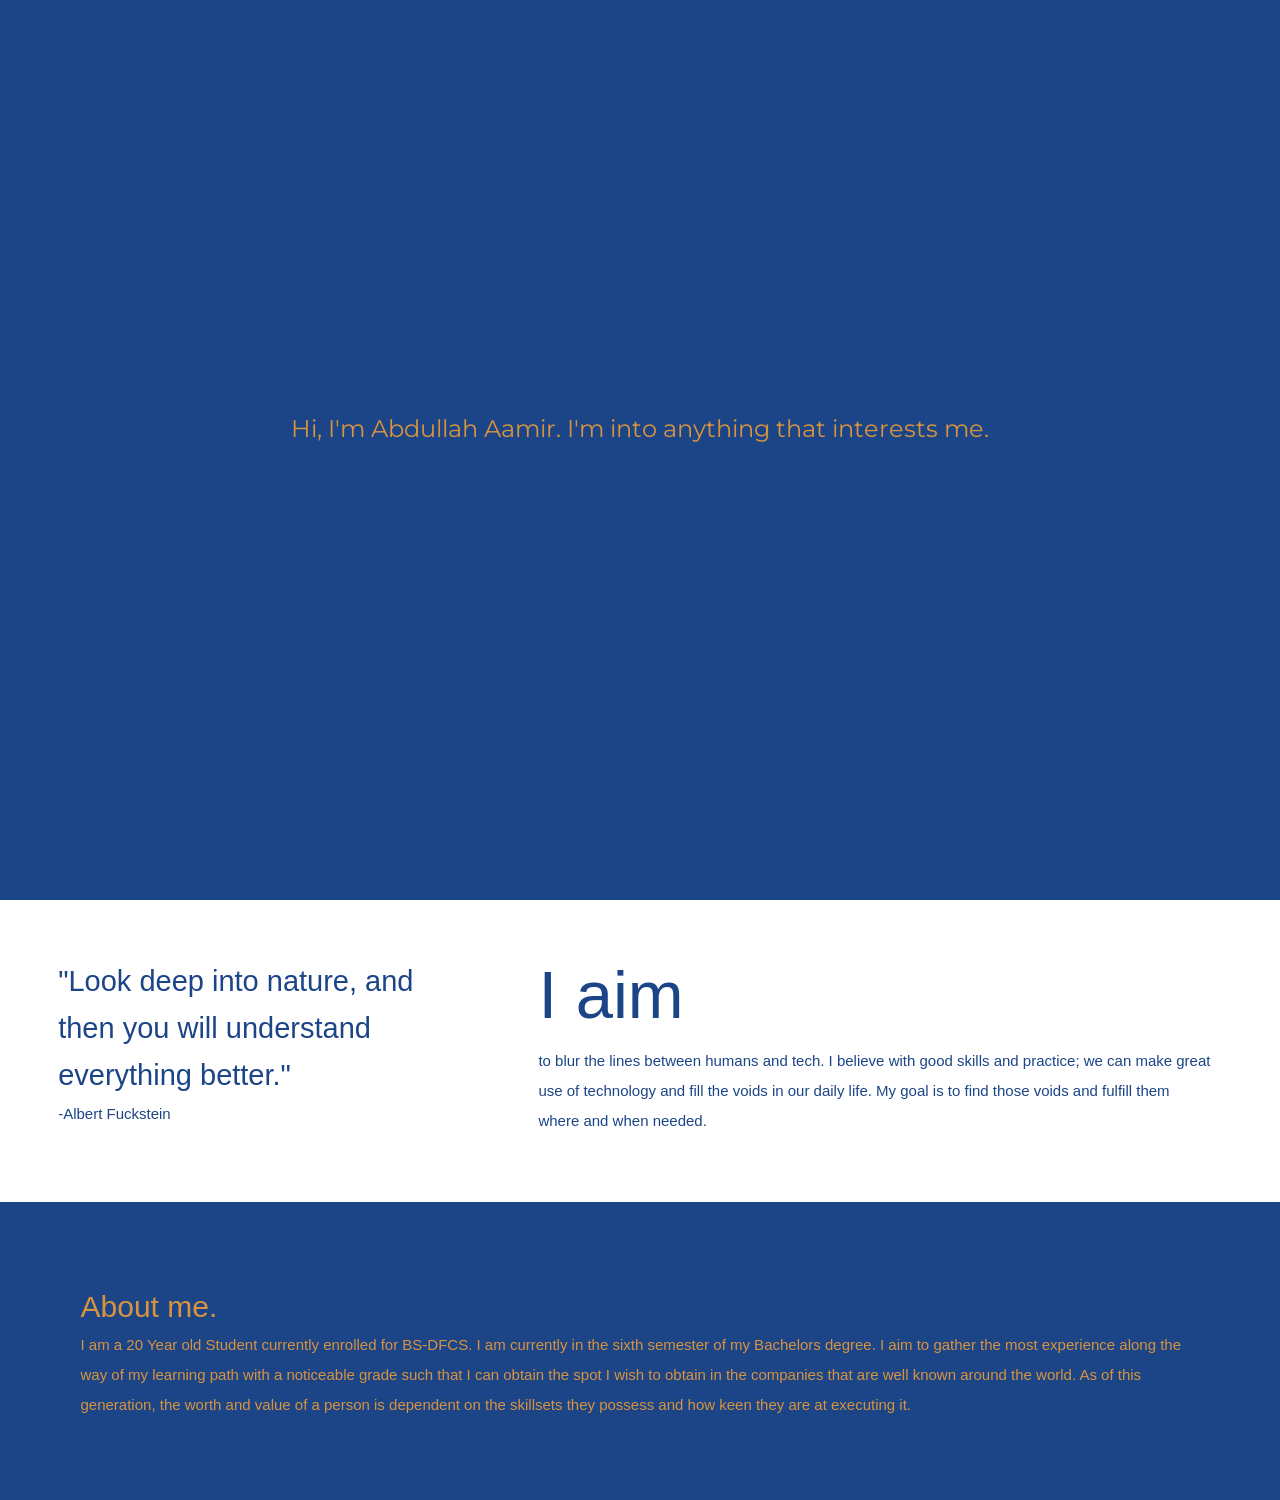
==== commit 39577e6e: "first page complete" ====
--- a/nextcustom.html
+++ b/nextcustom.html
@@ -16,28 +16,53 @@
 
   <body>
     <div class="main-caption">
-      <h2 style="padding-top: 45vh; text-align: center; color: #d8933f">
+      <h2
+        style="
+          padding-top: 45vh;
+          text-align: center;
+          color: #d8933f;
+          font-size: 24px;
+          font-family: Montserrat;
+          font-optical-sizing: auto;
+          font-weight: 400;
+          font-style: normal;
+          margin: 0;
+
+        "
+      >
         Hi, I'm Abdullah Aamir. I'm into anything that interests me.
       </h2>
+      <!-- <div class="firefly"></div>
       <div class="firefly"></div>
       <div class="firefly"></div>
       <div class="firefly"></div>
       <div class="firefly"></div>
       <div class="firefly"></div>
-      <div class="firefly"></div>
-      <div class="firefly"></div>
+      <div class="firefly"></div> -->
     </div>
 
     <div class="sub-caption">
       <div class="quotes">
-        <h2>
-          "Look deep into ass, and then you will understand everything better."
+        <h2 style="padding-bottom: 0;">
+          "Look deep into nature, and then you will understand everything
+          better."
         </h2>
-        <h3>-Albert Fuckstein</h3>
+        <h3 style="padding-top: 0;">-Albert Fuckstein</h3>
       </div>
       <div class="aim">
-        <h2 style="font-family: sans-serif; font-size: 16px">I aim</h2>
-        <h3>
+        <h2
+          style="
+            font-size: 67px;
+            font-weight: 500;
+            line-height: 24px;
+            margin-top: 17px;
+            margin-bottom: 17px;
+            /* background-color: aqua; */
+          "
+        >
+          I aim
+        </h2>
+        <h3 style="padding-top: 0;">
           to blur the lines between humans and tech. I believe with good skills
           and practice; we can make great use of technology and fill the voids
           in our daily life. My goal is to find those voids and fulfill them
@@ -48,8 +73,8 @@
 
     <div class="about">
       <div class="paragraph">
-        <h2 style="color: #d8933f">About me.</h2>
-        <h3 style="color: #d8933f">
+        <h2 style="color: #d8933f; padding-bottom: 0; font-size: 30px;">About me.</h2>
+        <h3 style="color: #d8933f; padding-top: 0;">
           I am a 20 Year old Student currently enrolled for BS-DFCS. I am
           currently in the sixth semester of my Bachelors degree. I aim to
           gather the most experience along the way of my learning path with a
--- a/assets/css/next/next.css
+++ b/assets/css/next/next.css
@@ -11,11 +11,25 @@
 
 }
 h2 {
+    padding: 3%;
+    font-size: 29px;
+    font-family: "Lexend", sans-serif;
+    font-optical-sizing: auto;
+    font-weight: 400;
+    font-style: normal;
+    line-height: 47px;
+    vertical-align: middle;
     margin: 0;
-    vertical-align: middle;
     color: #1c4587;
 }
 h3 {
+    padding: 3%;
+    font-size: 15px;
+    font-family: "Lexend", sans-serif;
+    font-optical-sizing: auto;
+    font-weight: 300;
+    font-style: normal;
+    line-height: 30px;
     margin: 0;
     color: #1c4587;
 }
@@ -31,13 +45,13 @@
 }
 .sub-caption {
     display: flex;
-    gap: 10vh;
-    padding: 7%;
+    gap: 3vh;
+    padding: 3.5%;
     flex-direction: row;
     background-color: white;
 }
 .about {
-    padding: 7%;
+    padding: 3.5%;
     background-image: url(../../images/plsloadgoddamnit.jpg);
     background-size: cover;
     background-position: end;
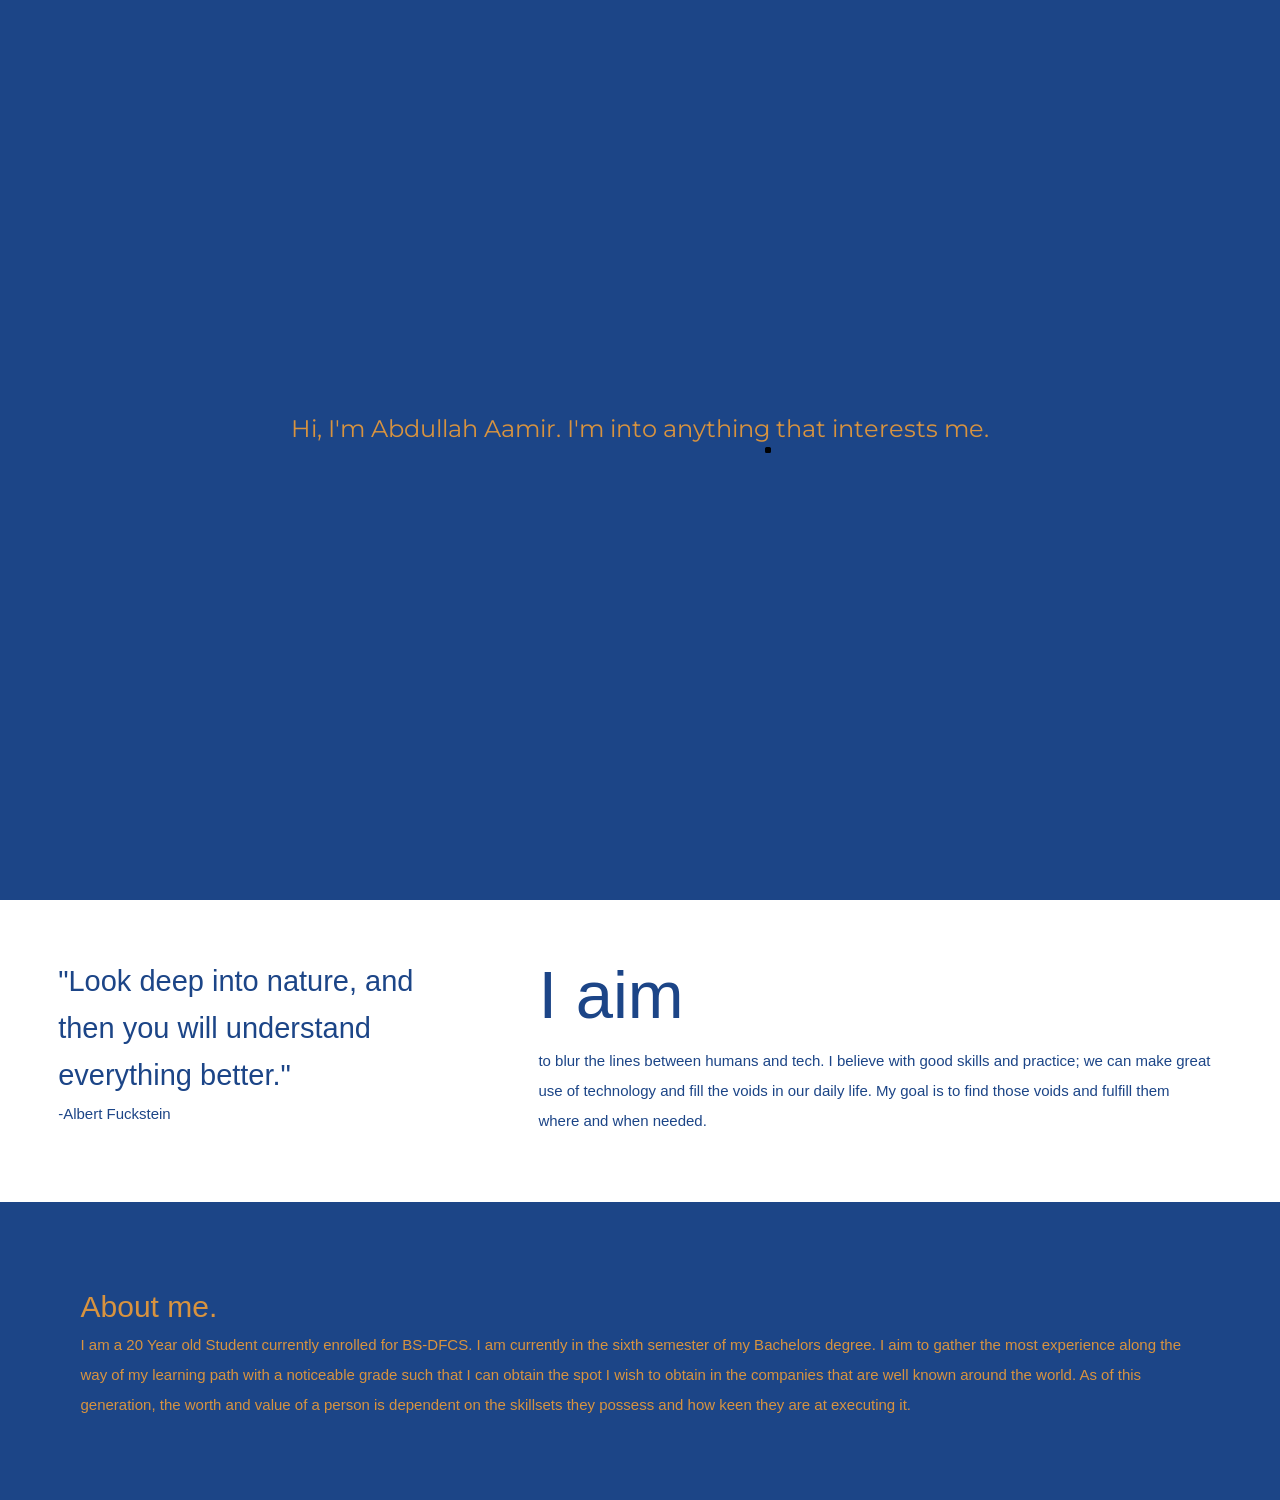
==== commit 84d927d1: "Update nextcustom.html" ====
--- a/nextcustom.html
+++ b/nextcustom.html
@@ -32,13 +32,13 @@
       >
         Hi, I'm Abdullah Aamir. I'm into anything that interests me.
       </h2>
-      <!-- <div class="firefly"></div>
       <div class="firefly"></div>
       <div class="firefly"></div>
       <div class="firefly"></div>
       <div class="firefly"></div>
       <div class="firefly"></div>
-      <div class="firefly"></div> -->
+      <div class="firefly"></div>
+      <div class="firefly"></div>
     </div>
 
     <div class="sub-caption">
